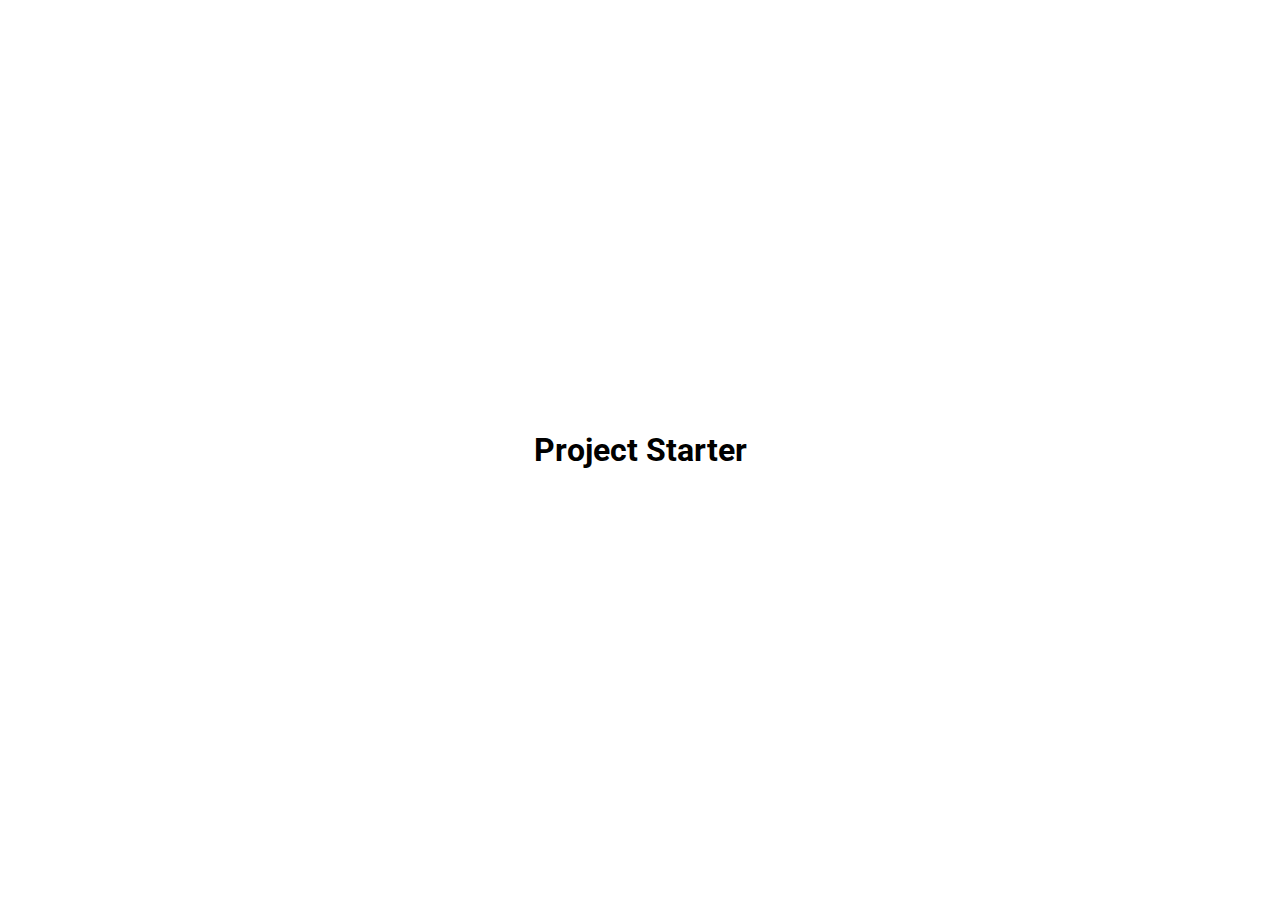
==== CSS03/index.html @ d38f0055 "Added boilerplate" ====
<!DOCTYPE html>
<html lang="en">
<head>
    <meta charset="UTF-8">
    <meta name="viewport" content="width=device-width, initial-scale=1.0">
    <!-- <link rel="stylesheet" href="https://cdnjs.cloudflare.com/ajax/libs/font-awesome/6.4.2/css/all.min.css"> -->
    <link rel="stylesheet" href="style.css">
    <title>CSS01</title>
</head>
<body>
    <h1>Project Starter</h1>
    <script src="script.js"></script>
</body>
</html>
---- CSS03/style.css ----
@import url('https://fonts.googleapis.com/css2?family=Poppins:ital,wght@0,400;0,600;0,700;1,200&family=Roboto:wght@400;700&display=swap');

* {
    box-sizing: border-box; /* adding border and padding doesn't effect the border of it  */
}

body {
    font-family: 'Roboto', sans-serif;
    margin: 0;
    display: flex;
    flex-direction: column;
    align-items: center;
    justify-content: center;
    height: 100vh; /* takes the full site*/
}
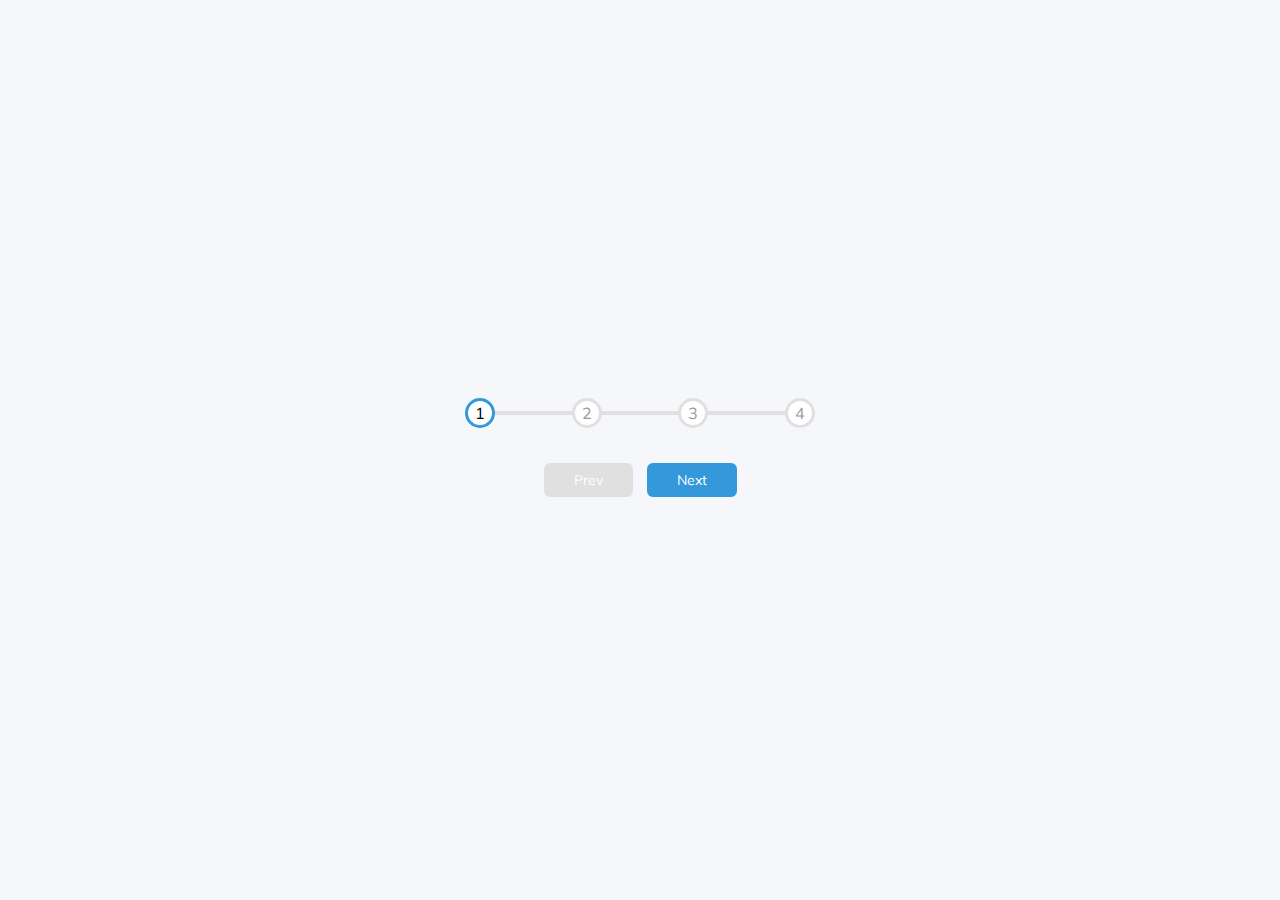
==== commit 8c9defe6: "progress bar, button added" ====
--- a/CSS03/index.html
+++ b/CSS03/index.html
@@ -1,14 +1,24 @@
 <!DOCTYPE html>
 <html lang="en">
-<head>
-    <meta charset="UTF-8">
-    <meta name="viewport" content="width=device-width, initial-scale=1.0">
+  <head>
+    <meta charset="UTF-8" />
+    <meta name="viewport" content="width=device-width, initial-scale=1.0" />
     <!-- <link rel="stylesheet" href="https://cdnjs.cloudflare.com/ajax/libs/font-awesome/6.4.2/css/all.min.css"> -->
-    <link rel="stylesheet" href="style.css">
-    <title>CSS01</title>
-</head>
-<body>
-    <h1>Project Starter</h1>
+    <link rel="stylesheet" href="style.css" />
+    <title>Progress steps</title>
+  </head>
+  <body>
+    <div class="container">
+      <div class="progress-container">
+        <div class="progress" id="progress"></div>
+        <div class="circle active">1</div>
+        <div class="circle">2</div>
+        <div class="circle">3</div>
+        <div class="circle">4</div>
+      </div>
+      <button class="btn" id="prev" disabled>Prev</button>
+      <button class="btn" id="next">Next</button>
+    </div>
     <script src="script.js"></script>
-</body>
-</html>+  </body>
+</html>
--- a/CSS03/style.css
+++ b/CSS03/style.css
@@ -1,15 +1,100 @@
-@import url('https://fonts.googleapis.com/css2?family=Poppins:ital,wght@0,400;0,600;0,700;1,200&family=Roboto:wght@400;700&display=swap');
+@import url("https://fonts.googleapis.com/css2?family=Muli&display=swap");
+
+:root {
+  --line-border-fill: #3498db;
+  --line-border-empty: #e0e0e0;
+}
 
 * {
-    box-sizing: border-box; /* adding border and padding doesn't effect the border of it  */
+  box-sizing: border-box;
 }
 
 body {
-    font-family: 'Roboto', sans-serif;
-    margin: 0;
-    display: flex;
-    flex-direction: column;
-    align-items: center;
-    justify-content: center;
-    height: 100vh; /* takes the full site*/
-}+  background-color: #f6f7fb;
+  font-family: "Muli", sans-serif;
+  margin: 0;
+  display: flex;
+  flex-direction: column;
+  align-items: center;
+  justify-content: center;
+  height: 100vh;
+}
+
+.container {
+  text-align: center;
+}
+
+.progress-container {
+  display: flex;
+  justify-content: space-between;
+  position: relative;
+  margin-bottom: 30px;
+  max-width: 100%;
+  width: 350px;
+}
+
+.progress-container::before {
+  content: "";
+  background-color: var(--line-border-empty);
+  position: absolute;
+  top: 50%;
+  left: 0;
+  transform: translateY(-50%);
+  height: 4px;
+  width: 100%;
+  z-index: -1; /*so it's behind the number*/
+}
+
+.progress {
+  background-color: var(--line-border-fill);
+  position: absolute;
+  top: 50%;
+  left: 0;
+  transform: translateY(-50%);
+  height: 4px;
+  width: 0%;
+  z-index: -1; /*so it's behind the number*/
+  transition: 0.4s ease;
+}
+
+.circle {
+  background-color: #ffffff;
+  color: #999;
+  border-radius: 50%;
+  height: 30px;
+  width: 30px;
+  display: flex;
+  align-items: center;
+  justify-content: center;
+  border: 3px solid var(--line-border-empty);
+  transition: 0.4s ease;
+}
+
+.circle.active {
+  border-color: var(--line-border-fill);
+  color: black;
+}
+
+.btn {
+  background-color: var(--line-border-fill);
+  color: #fff;
+  border: 0;
+  border-radius: 6px;
+  cursor: pointer;
+  font-family: inherit;
+  padding: 8px 30px;
+  margin: 5px;
+  font-size: 14px;
+}
+
+.btn:active {
+  transform: scale(0.98);
+}
+
+.btn:focus {
+  outline: 0;
+}
+
+.btn:disabled {
+  background-color: var(--line-border-empty);
+}
